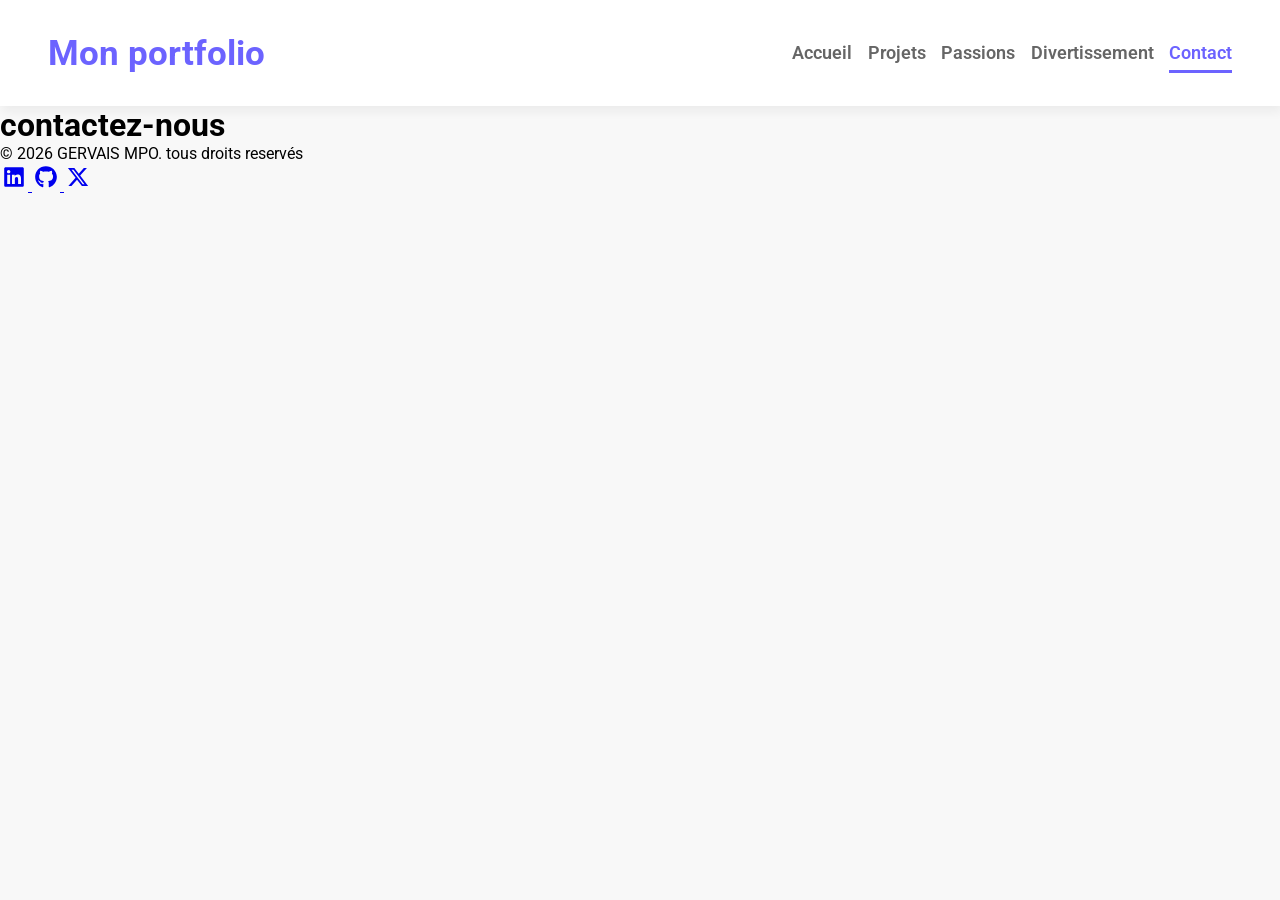
==== contact.html @ f2f69009 "modification du style css" ====
<!DOCTYPE html>
<html lang="en">
<head>
  <meta charset="UTF-8">
  <meta name="viewport" content="width=device-width, initial-scale=1.0">
  <title>Mon portfolio</title>
  <link rel="stylesheet" href="css/style.css">
  <link rel="preconnect" href="https://fonts.googleapis.com">
<link rel="preconnect" href="https://fonts.gstatic.com" crossorigin>
<link href="https://fonts.googleapis.com/css2?family=Roboto:ital,wght@0,100..900;1,100..900&display=swap" rel="stylesheet">
</head>
<body>
  <header>
    <div>
      <a href="">Mon portfolio</a>
    </div>
    <nav>
      <ul>
        <li><a href="index.html">Accueil</a></li>
        <li><a href="projets.html">Projets</a></li>
        <li><a href="passions.html">Passions</a></li>
        <li><a href="divertissement.html">Divertissement</a></li>
        <li><a href="contact.html" class="active">Contact</a></li>
      </ul>
    </nav>
  </header>
  <main>
    <h1>contactez-nous</h1>
  </main>
  <footer>
    <p>&copy; 2026 GERVAIS MPO. tous droits reservés</p>
    <div>
        <a href="#">
          <svg xmlns="http://www.w3.org/2000/svg" viewBox="0 0 640 640" width="28" fill="currentColor"><!--!Font Awesome Free v7.2.0 by @fontawesome - https://fontawesome.com License - https://fontawesome.com/license/free Copyright 2026 Fonticons, Inc.--><path d="M512 96L127.9 96C110.3 96 96 110.5 96 128.3L96 511.7C96 529.5 110.3 544 127.9 544L512 544C529.6 544 544 529.5 544 511.7L544 128.3C544 110.5 529.6 96 512 96zM231.4 480L165 480L165 266.2L231.5 266.2L231.5 480L231.4 480zM198.2 160C219.5 160 236.7 177.2 236.7 198.5C236.7 219.8 219.5 237 198.2 237C176.9 237 159.7 219.8 159.7 198.5C159.7 177.2 176.9 160 198.2 160zM480.3 480L413.9 480L413.9 376C413.9 351.2 413.4 319.3 379.4 319.3C344.8 319.3 339.5 346.3 339.5 374.2L339.5 480L273.1 480L273.1 266.2L336.8 266.2L336.8 295.4L337.7 295.4C346.6 278.6 368.3 260.9 400.6 260.9C467.8 260.9 480.3 305.2 480.3 362.8L480.3 480z"/></svg>
        </a>
        <a href="#">
           <svg xmlns="http://www.w3.org/2000/svg" viewBox="0 0 640 640" width="28" fill="currentColor"><!--!Font Awesome Free v7.2.0 by @fontawesome - https://fontawesome.com License - https://fontawesome.com/license/free Copyright 2026 Fonticons, Inc.--><path d="M237.9 461.4C237.9 463.4 235.6 465 232.7 465C229.4 465.3 227.1 463.7 227.1 461.4C227.1 459.4 229.4 457.8 232.3 457.8C235.3 457.5 237.9 459.1 237.9 461.4zM206.8 456.9C206.1 458.9 208.1 461.2 211.1 461.8C213.7 462.8 216.7 461.8 217.3 459.8C217.9 457.8 216 455.5 213 454.6C210.4 453.9 207.5 454.9 206.8 456.9zM251 455.2C248.1 455.9 246.1 457.8 246.4 460.1C246.7 462.1 249.3 463.4 252.3 462.7C255.2 462 257.2 460.1 256.9 458.1C256.6 456.2 253.9 454.9 251 455.2zM316.8 72C178.1 72 72 177.3 72 316C72 426.9 141.8 521.8 241.5 555.2C254.3 557.5 258.8 549.6 258.8 543.1C258.8 536.9 258.5 502.7 258.5 481.7C258.5 481.7 188.5 496.7 173.8 451.9C173.8 451.9 162.4 422.8 146 415.3C146 415.3 123.1 399.6 147.6 399.9C147.6 399.9 172.5 401.9 186.2 425.7C208.1 464.3 244.8 453.2 259.1 446.6C261.4 430.6 267.9 419.5 275.1 412.9C219.2 406.7 162.8 398.6 162.8 302.4C162.8 274.9 170.4 261.1 186.4 243.5C183.8 237 175.3 210.2 189 175.6C209.9 169.1 258 202.6 258 202.6C278 197 299.5 194.1 320.8 194.1C342.1 194.1 363.6 197 383.6 202.6C383.6 202.6 431.7 169 452.6 175.6C466.3 210.3 457.8 237 455.2 243.5C471.2 261.2 481 275 481 302.4C481 398.9 422.1 406.6 366.2 412.9C375.4 420.8 383.2 435.8 383.2 459.3C383.2 493 382.9 534.7 382.9 542.9C382.9 549.4 387.5 557.3 400.2 555C500.2 521.8 568 426.9 568 316C568 177.3 455.5 72 316.8 72zM169.2 416.9C167.9 417.9 168.2 420.2 169.9 422.1C171.5 423.7 173.8 424.4 175.1 423.1C176.4 422.1 176.1 419.8 174.4 417.9C172.8 416.3 170.5 415.6 169.2 416.9zM158.4 408.8C157.7 410.1 158.7 411.7 160.7 412.7C162.3 413.7 164.3 413.4 165 412C165.7 410.7 164.7 409.1 162.7 408.1C160.7 407.5 159.1 407.8 158.4 408.8zM190.8 444.4C189.2 445.7 189.8 448.7 192.1 450.6C194.4 452.9 197.3 453.2 198.6 451.6C199.9 450.3 199.3 447.3 197.3 445.4C195.1 443.1 192.1 442.8 190.8 444.4zM179.4 429.7C177.8 430.7 177.8 433.3 179.4 435.6C181 437.9 183.7 438.9 185 437.9C186.6 436.6 186.6 434 185 431.7C183.6 429.4 181 428.4 179.4 429.7z"/></svg>
        </a>
        <a href="#">
          <svg xmlns="http://www.w3.org/2000/svg" viewBox="0 0 640 640" width="28" fill="currentColor"><!--!Font Awesome Free v7.2.0 by @fontawesome - https://fontawesome.com License - https://fontawesome.com/license/free Copyright 2026 Fonticons, Inc.--><path d="M453.2 112L523.8 112L369.6 288.2L551 528L409 528L297.7 382.6L170.5 528L99.8 528L264.7 339.5L90.8 112L236.4 112L336.9 244.9L453.2 112zM428.4 485.8L467.5 485.8L215.1 152L173.1 152L428.4 485.8z"/></svg>
        </a>
    </div>
  </footer>
</body>
</html>
---- css/style.css ----
:root{
 --violet-doux:#6c63FF;
 --violet-fonce:#534EDD;
 --orange-vif:#FFA726;
 --gris-tres-fonce:#333;
 --gris-fonce:#666;
 --gris-tres-clair:#F8F8F8;
 --gris-clair:#EEE; 
 }
 *{
    margin: 0;
    padding: 0;
    box-sizing: border-box
 }

 body{
    background-color: var(--gris-tres-clair);
    font-family: roboto, sans-serif;
    line-height: 1,6;
 }
 header{
   background-color: white;
   box-shadow: 2px 6px 10px rgba(0, 0, 0, 0.05);
   position: sticky;
   top: 0;
   z-index: 100;
   display: flex;
   justify-content: space-between;
   align-items: center;
   padding: 2rem 3rem;
 }
 header div a{
   text-decoration: none;
   font-size: 2.2rem;
   font-weight: bold;
   color: var(--violet-doux);
 } 
 ul li {
   list-style: none;
   margin-left: 15.5px;
 }
 ul {
   display: flex;
 }
 ul li a{
   text-decoration: none;
   color: var(--gris-fonce);
   font-weight: 600;
   font-size: 1.1rem;
   position: relative;
   padding: 10px 0;
 }
 ul li a:hover{
  color: var(--violet-doux);
 }

 ul li a::after {
  content: '';
  position: absolute;
  left: 0;
  bottom: 0;
  height: 3px;
  width: 0%;
  background-color: var(--violet-doux);
  transition: width 0.3s ease;

 }
 ul li a:hover::after{
  width: 100%
 }
 a.active{
  color: var(--violet-doux);
 }
 a.active::after {
width: 100%;
 }
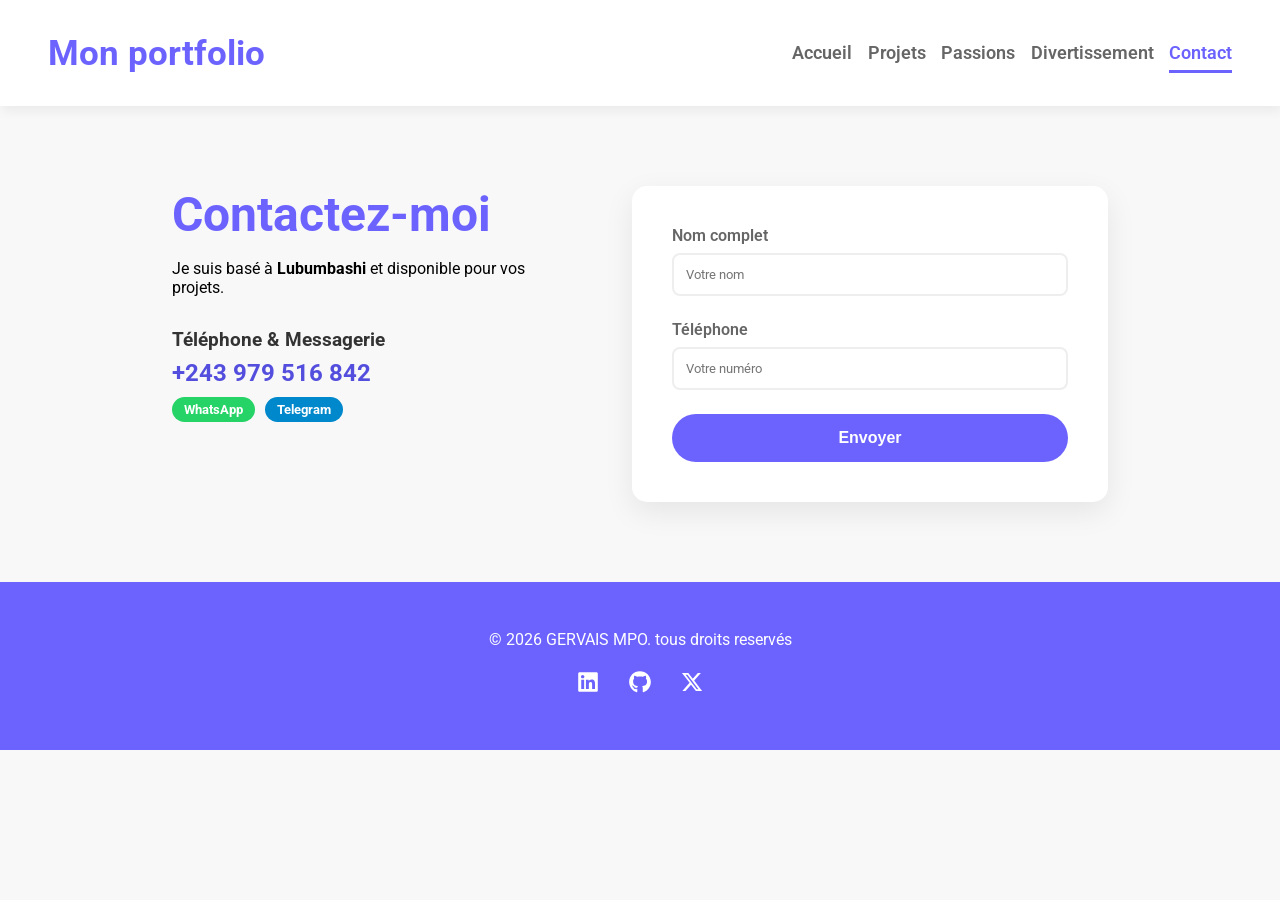
==== commit e1544ce3: "création de la page projets et contacts" ====
--- a/contact.html
+++ b/contact.html
@@ -5,6 +5,7 @@
   <meta name="viewport" content="width=device-width, initial-scale=1.0">
   <title>Mon portfolio</title>
   <link rel="stylesheet" href="css/style.css">
+  <link rel="stylesheet" href="css/Contact.css">
   <link rel="preconnect" href="https://fonts.googleapis.com">
 <link rel="preconnect" href="https://fonts.gstatic.com" crossorigin>
 <link href="https://fonts.googleapis.com/css2?family=Roboto:ital,wght@0,100..900;1,100..900&display=swap" rel="stylesheet">
@@ -24,9 +25,37 @@
       </ul>
     </nav>
   </header>
-  <main>
-    <h1>contactez-nous</h1>
-  </main>
+    <main class="contact-container">
+  <section class="contact-info">
+    <h1>Contactez-moi</h1>
+    <p>Je suis basé à <strong>Lubumbashi</strong> et disponible pour vos projets.</p>
+    
+    <div class="info-details">
+      <div class="info-item">
+        <h3>Téléphone & Messagerie</h3>
+        <p><a href="tel:+243979516842">+243 979 516 842</a></p>
+        <div class="social-badges">
+          <span class="badge whatsapp">WhatsApp</span>
+          <span class="badge telegram">Telegram</span>
+        </div>
+      </div>
+    </div>
+  </section>
+
+  <section class="contact-form">
+    <form action="#" method="post">
+      <div class="form-group">
+        <label for="nom">Nom complet</label>
+        <input type="text" id="nom" name="nom" placeholder="Votre nom" required>
+      </div>
+      <div class="form-group">
+        <label for="telephone">Téléphone</label>
+        <input type="tel" id="telephone" name="telephone" placeholder="Votre numéro" required>
+      </div>
+      <button type="submit" class="btn-submit">Envoyer</button>
+    </form>
+  </section>
+</main>
   <footer>
     <p>&copy; 2026 GERVAIS MPO. tous droits reservés</p>
     <div>
--- a/css/style.css
+++ b/css/style.css
@@ -74,4 +74,124 @@
  a.active::after {
 width: 100%;
  }
- 
+ .hero{
+  display:flex;
+  justify-content: center;
+  align-items: center;
+  gap:5rem;
+  text-align: center;
+  margin: 10rem 2rem;
+ }
+ .hero img{
+  width: 300px;
+  height: 300px;
+  object-fit: cover;
+  border-radius:200px;
+  border: 8px solid var(--violet-doux);
+ }
+ .hero h1{
+  color: var(--violet-doux);
+  font-size:4rem;
+  font-weight: 700;
+  margin-bottom: 1.2rem;
+ }
+ .hero p{
+  color: var(--gris-fonce);
+  font-size: 1.3rem;
+  margin-bottom: 1.2rem;
+ }
+ .hero a{
+  text-decoration: none;
+  display: inline-block;
+  background-color: var(--violet-doux);
+  color: white;
+  padding: 15px 30px;
+  border-radius: 25px;
+  text-transform: uppercase;
+  letter-spacing: 1.1px;
+  font-weight: 600;
+  margin-top: 1rem;
+  transition: background-color 0.3s ease, transform 0.2s ease;}
+  .hero a:hover{
+    background-color: var(--violet-doux);
+    transform: translateY(-3px);
+  }
+  .apropos{
+    width: 800px;
+    margin: 6rem auto;
+    text-align: center;
+  }
+  section h2{
+    color: var(--violet-doux);
+    font-size: 2.6rem;
+    font-weight: 700;
+    position: relative ;
+    text-align: center;
+  }
+  section h2::after{
+    content:'';
+    display: block;
+    width: 60px;
+    height: 4px;
+    background-color: var(--violet-doux);
+    margin: 1.2rem auto;
+    border-radius: 2px;
+  }
+  .apropos p {
+    margin-bottom: 2rem;
+    color: var(--gris-fonce);
+    font-size: 1.2rem;
+  }
+  .competences table {
+    width: 80%;
+    margin: 0 auto;
+    border-collapse: collapse;
+    background-color: #FFF;
+    box-shadow: 0 5px 5px rgba,(0, 0, 0, 0.00);
+    border-radius: 10px;
+    overflow: hidden;
+  }
+  .competences table th, .competences table td {
+    padding: 15px;
+  }
+  .competences table thead {
+    background-color: var(--violet-doux);
+    color: #FFF;
+    text-transform: uppercase;
+  }
+  .competences table tbody td {
+    border-bottom: 1px solid var(--gris-clair);
+  }
+  .competences table tbody tr:nth-child(even) {
+    background-color: #FDFDFD;
+  }
+  .competences table tbody tr {
+    transition: background-color 0.3s ease;
+  }
+  .competences table tbody tr:hover {
+    background-color: #F0F0F0;
+  }
+  .competences table thead th {
+    text-align: left;
+  }
+  footer {
+    margin-top: 3rem;
+    background-color: var(--violet-doux);
+    padding: 3rem; 
+    text-align: center;
+  }
+  footer p {
+    color: white;
+    margin-bottom: 1.2rem;
+  }
+  footer a {
+    display: inline-block;
+    font-size: 1.6rem;
+    color: white;
+    margin: 0 10px;
+    transition: color 0.3s ease, transform 0.2s ease;
+  }
+  footer a:hover {
+    color: var(--orange-vif);
+    transform: translateY(-3px);
+  }
--- a/css/Contact.css
+++ b/css/Contact.css
@@ -0,0 +1,113 @@
+.contact-container {
+  max-width: 1000px;
+  margin: 5rem auto;
+  display: flex;
+  flex-wrap: wrap;
+  gap: 4rem;
+  padding: 0 2rem;
+}
+
+.contact-info {
+  flex: 1;
+  min-width: 300px;
+}
+
+.contact-info h1 {
+  color: var(--violet-doux);
+  font-size: 3rem;
+  margin-bottom: 1rem;
+}
+
+.info-details {
+  margin-top: 2rem;
+}
+
+.info-item h3 {
+  color: var(--gris-tres-fonce);
+  margin-bottom: 0.5rem;
+}
+
+.info-item a {
+  font-size: 1.5rem;
+  color: var(--violet-fonce);
+  text-decoration: none;
+  font-weight: bold;
+}
+
+.social-badges {
+  margin-top: 10px;
+  display: flex;
+  gap: 10px;
+}
+
+.badge {
+  padding: 5px 12px;
+  border-radius: 15px;
+  font-size: 0.8rem;
+  color: white;
+  font-weight: bold;
+}
+
+.whatsapp { background-color: #25D366; }
+.telegram { background-color: #0088cc; }
+
+/* Style du Formulaire */
+.contact-form {
+  flex: 1;
+  min-width: 300px;
+  background: white;
+  padding: 2.5rem;
+  border-radius: 15px;
+  box-shadow: 0 10px 30px rgba(0,0,0,0.08);
+}
+
+.form-group {
+  margin-bottom: 1.5rem;
+}
+
+.form-group label {
+  display: block;
+  margin-bottom: 0.5rem;
+  color: var(--gris-fonce);
+  font-weight: 600;
+}
+
+.form-group input {
+  width: 100%;
+  padding: 12px;
+  border: 2px solid var(--gris-clair);
+  border-radius: 8px;
+  font-family: inherit;
+  transition: border-color 0.3s;
+}
+
+.form-group input:focus {
+  outline: none;
+  border-color: var(--violet-doux);
+}
+
+.btn-submit {
+  width: 100%;
+  background-color: var(--violet-doux);
+  color: white;
+  border: none;
+  padding: 15px;
+  border-radius: 25px;
+  font-size: 1rem;
+  font-weight: bold;
+  cursor: pointer;
+  transition: transform 0.2s, background-color 0.3s;
+}
+
+.btn-submit:hover {
+  background-color: var(--violet-fonce);
+  transform: translateY(-3px);
+}
+
+/* Responsive */
+@media (max-width: 768px) {
+  .contact-container {
+    flex-direction: column;
+    margin: 2rem auto;
+  }
+}
